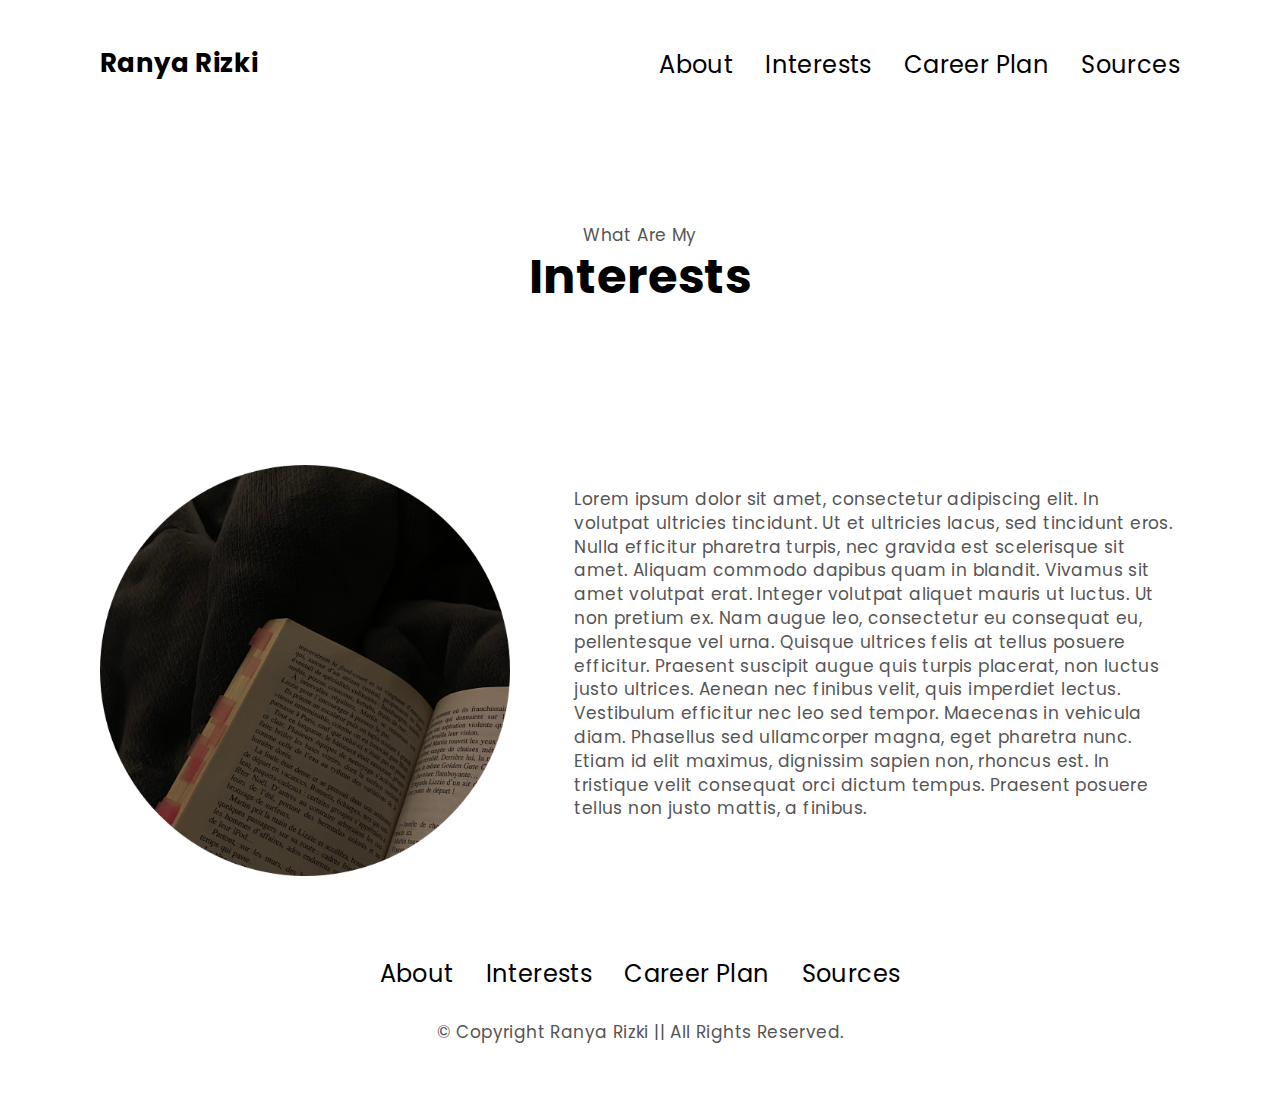
==== interests.html @ 59248951 "Add files via upload" ====
<!DOCTYPE html> 
<html lang="fr">
<head>
  <meta charset="UTF-8">
  <meta name="viewport" content="width=device-width, initial-scale=1.0">
  <title>Numeric identity</title>
  <!-- ....................Custom Css Link.................... -->
  <link rel="stylesheet" href="styles.css">
  <link rel="preconnect" href="https://fonts.googleapis.com">
  <link rel="preconnect" href="https://fonts.gstatic.com" crossorigin>
  <link href="https://fonts.googleapis.com/css2?family=Poppins:wght@100;200;300;400;600;700&display=swap" rel="stylesheet">
</head>
<body>
    <!-- ....................Start Nav Bar.................... -->
    <nav>
        <div class="container nav-container">
        <h3>Ranya Rizki</h3>
          <ul class="nav-links">
            <li><a href="index.html">About</a></li>
            <li><a href="interests.html">Interests</a></li>
            <li><a href="careerplan.html">Career Plan</a></li>
            <li><a href="sources.html">Sources</a></li>
          </ul>
        </div>
      </nav>
    <!-- ....................End Nav Bar.................... -->

  <!-- ....................Start Header Section.................... -->

  <header>
        <p>What Are My</p>
        <h1>Interests</h1>            
  </header>
  
  <section id="About">
    <div class="container about-container">
      <div class="about-left">
        <img src="./img/interests.png" alt="">
      </div>
      <div class="about-right">
            <div class="basic-edu">
                <p> 
                    Lorem ipsum dolor sit amet, consectetur adipiscing elit. In volutpat ultricies tincidunt. Ut et ultricies lacus, sed tincidunt eros. Nulla efficitur pharetra turpis, nec gravida est scelerisque sit amet. Aliquam commodo dapibus quam in blandit. Vivamus sit amet volutpat erat. Integer volutpat aliquet mauris ut luctus. Ut non pretium ex. Nam augue leo, consectetur eu consequat eu, pellentesque vel urna. Quisque ultrices felis at tellus posuere efficitur. Praesent suscipit augue quis turpis placerat, non luctus justo ultrices. Aenean nec finibus velit, quis imperdiet lectus.
                    Vestibulum efficitur nec leo sed tempor. Maecenas in vehicula diam. Phasellus sed ullamcorper magna, eget pharetra nunc. Etiam id elit maximus, dignissim sapien non, rhoncus est. In tristique velit consequat orci dictum tempus. Praesent posuere tellus non justo mattis, a finibus.          
                </p>
            </div>
      </div>
    </div>
 </section>
      




  <!-- ....................End Header Section.................... -->

  <!-- ....................Start Footer Section.................... -->   <footer>
    <ul class="nav-links">
        <li><a href="index.html">About</a></li>
        <li><a href="interests.html">Interests</a></li>
        <li><a href="careerplan.html">Career Plan</a></li>
        <li><a href="sources.html">Sources</a></li>
      </ul>
      <p>&copy; Copyright Ranya Rizki || All Rights Reserved.</p>
    </footer>
    <!-- ....................End Footer Section.................... -->  

</body>
</html>
---- styles.css ----
*{
    margin: 0;
    padding: 0;
    box-sizing: border-box;
    text-decoration: none;
    list-style: none;
    font-family: 'Poppins', sans-serif;
    border: none;
    outline: none;
    letter-spacing: .4px;
  }
  :root{
    --color-black: #000000;
    --color-white: #ffffff;
    --color-dark: #353535;
    --color-dark-variant: #555555;  
  }
  h1,h2,h3,h4,h5{
    line-height: 120%;
  }
  h1{
    font-size: 48px;
    color: var(--color-black);
  }
  h2{
    font-size: 28px;
    color: var(--color-dark-variant);
  }
  h3{
    font-size: 26px;
    color: var(--color-black);
  }
  h4{
    font-size: 19px;
    color: var(--color-black);
  }
  h5{
    font-size: 18px;
    font-weight: 400;
  }
  .heading{
    text-align: center;
    margin-bottom: 3rem;
  }

  p{
    font-size: 17px;
    line-height: 140%;
    color: var(--color-dark-variant);
  }
  .heading-p{
    padding-top: 9rem;
    text-align: center;
  }
  a{
    font-size: 24px;
    color: var(--color-black);
    text-decoration-color:var(--color-white) ;
    transition: var(--transition);
  }

  img{
    width: 100%;
    display: block;
  }

  .container{
    margin: 0 auto;
    max-width: 1080px;
    width: 90%;
  }
  
  /* .......................Start Nav Bar......................... */
  nav{
    height: 8rem;
    position: fixed;
    z-index: 1;
    top: 0;
    left: 0;
    width: 100%;
    display: grid;
    place-items: center; 
    background: var(--color-white);  
  }
  .nav-container{
    display: flex;
    justify-content: space-between;
    align-items: center;
    height: 100%;
  }
  .nav-links{
    display: flex;
    align-items: center;
    gap: 2rem;
  }

/* .......................End Nav Bar......................... */


/* .......................Start Header Section......................... */
  header{
    padding-top: 14rem;
    text-align: center;

  }
  .header-container{
    display: grid;
    grid-template-columns: 1fr 1fr;
    max-width: 820px;
    gap: 20px;
    justify-content: space-between;  
  }
  .header-right{
    text-align: center;
    margin: auto; 
  }
  .header-right p{
    color: var(--color-dark-variant);
  }
  /* .......................End Header Section......................... */
  
  
  /* .......................Start About Section......................... */
  .about-container{
    margin-top: 10rem;
    display: grid;
    grid-template-columns: 38% auto;
    gap: 4rem;
    align-items: center;  
  }
  .about-left{
    border-radius: 20px;
    overflow: hidden;  
  }
  .basic-edu{
    display: flex;
    gap: 32px;
    margin-bottom: 32px;
  }
  .edu-box{
    padding: 24px;
    text-align: center;
    border: 1px solid var(--color-dark-variant);
    border-radius: 30px;
    width: 100%;
  }
  .edu-box img{
    margin: auto;
  }
  /* .......................End About Section......................... */

.career-container{
    text-align: center;
    margin: 150px;
}


/* .......................Start Experience Section......................... */
section{
    position: relative;
  }
  .experience-container{
    display: grid;
    grid-template-columns:1fr 1fr;
    gap: 4rem;
  }
  .experience-box{
    border: 1px solid var(--color-dark-variant);
    border-radius: 30px;
    padding: 24px;
  }
  .experience-box h2{
    text-align: center;
    margin-bottom: 2rem;
  }
  .experience{
    display: grid;
    grid-template-columns: 1fr 1fr;
    gap: 30px;
  }
  .ex-div{
    margin: auto;
    display: flex;
    gap: 20px;
  }
  /* .......................End Experience Section......................... */
  
  
  /* .......................Start Contact Section......................... */
  .contact-container{
    max-width: 30rem;
    border: 1px solid var(--color-dark-variant);
    padding: 24px;  
    border-radius: 30px;
    display: flex;
    justify-content: space-between;
    align-items: center;
  }
  .email,.linkedin,.stillincontact{
    display: flex;
    align-items: center;
    gap: 10px;
  }
  /* .......................End Contact Section......................... */
  
  
  /* .......................Start Footer Section......................... */
  footer{
    margin-top: 50px;
    margin-bottom: 30px;
    padding: 30px;
    text-align: center;
  }
  footer .nav-links{
    justify-content: center;
    margin-bottom: 30px;
  }
  /* .......................End Footer Section......................... */
  
 
/* .......................Start Media Scrin ......................... */
/* Max-Width(1024px) */
@media (max-width:1024px) {
    /*Start About  */
    .about-container{
      gap: 30px;
    }
    .basic-edu{
      gap: 20px;
    }
    /*Start Experience  */
    .experience-container{
      gap: 30px;
    }
}
/* Max-Width(991px) */
@media (max-width:991px) {
    /*Start Nav  */
    .logo{
      display: none;
    }
    .nav-links{
      justify-content: center;    
      width: 100%;
    }
    /*Start Experience  */
    .experience-container{
      grid-template-columns: 1fr;
    }   
}
/* Max-Width(768px) */
@media (max-width:768px) {
  h1{
    font-size: 38px;    
  }
  h2{
    font-size: 26px;
  }
  a{
    font-size: 20px;
  }
  h3{
    font-size: 24px;
  }
    /*Start Header  */
    .header-container{
      width: 90%;
      grid-template-columns: 1fr;
    }
    .header-left{
      width: 70%;
      margin: 0 auto;
    }
    /*Start About  */
    .about-container{
      grid-template-columns: 1fr;
    }    
    .about-left{
      width: 70%;
      margin: 0 auto;
    }
    .basic-edu{
      gap: 10px;
    }
    /*Start Experinec  */ 
    .experience-box{
      padding: 10px;
    }
    .experience{
      gap: 20px;
    }
    .ex-div{
      gap: 10px;
    }  
}
/* Max-Width(600px) */
@media (max-width:600px) {
  a{
    font-size: 18px;    
  }
  /* .......Start Nav........*/
  .nav-links{
    gap: 0;
    justify-content: space-between;    
  }
  /* .......Start Contact........*/
  .contact-container {
    flex-direction: column;  
    gap: 1rem;  
  }
  /* .......Start footer........*/
  footer{
    padding: 0;
    padding-bottom: 20px;
    width: 90%;
    margin: auto;
    margin-top: 9rem;
  }
  footer .nav-links{
    width: 100%;  
    justify-content: space-between;  
  }
}
/* .......................End Media Scrin......................... */
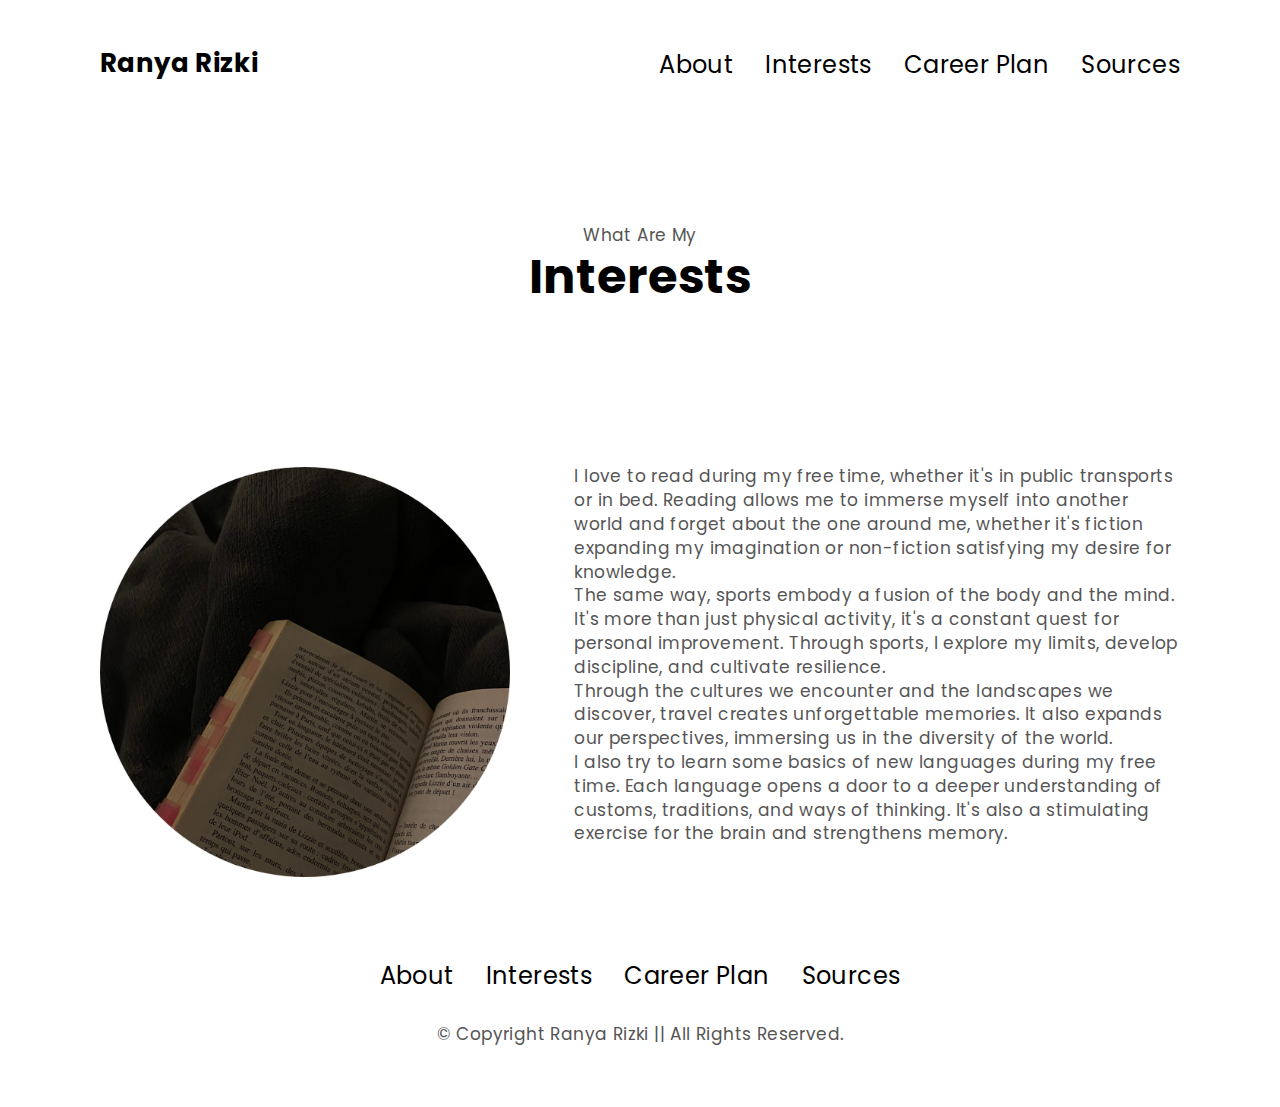
==== commit b5c7cd3a: "Update interests.html" ====
--- a/interests.html
+++ b/interests.html
@@ -40,8 +40,14 @@
       <div class="about-right">
             <div class="basic-edu">
                 <p> 
-                    Lorem ipsum dolor sit amet, consectetur adipiscing elit. In volutpat ultricies tincidunt. Ut et ultricies lacus, sed tincidunt eros. Nulla efficitur pharetra turpis, nec gravida est scelerisque sit amet. Aliquam commodo dapibus quam in blandit. Vivamus sit amet volutpat erat. Integer volutpat aliquet mauris ut luctus. Ut non pretium ex. Nam augue leo, consectetur eu consequat eu, pellentesque vel urna. Quisque ultrices felis at tellus posuere efficitur. Praesent suscipit augue quis turpis placerat, non luctus justo ultrices. Aenean nec finibus velit, quis imperdiet lectus.
-                    Vestibulum efficitur nec leo sed tempor. Maecenas in vehicula diam. Phasellus sed ullamcorper magna, eget pharetra nunc. Etiam id elit maximus, dignissim sapien non, rhoncus est. In tristique velit consequat orci dictum tempus. Praesent posuere tellus non justo mattis, a finibus.          
+                I love to read during my free time, whether it's in public transports or in bed. Reading allows me to immerse myself into another world and forget about the one around me, whether it's fiction expanding my imagination or non-fiction satisfying my desire for knowledge.<br/>
+
+                The same way, sports embody a fusion of the body and the mind. It's more than just physical activity, it's a constant quest for personal improvement. Through sports, I explore my limits, develop discipline, and cultivate resilience. <br/>
+                  
+
+                Through the cultures we encounter and the landscapes we discover, travel creates unforgettable memories. It also expands our perspectives, immersing us in the diversity of the world. <br/>
+
+                I also try to learn some basics of new languages during my free time. Each language opens a door to a deeper understanding of customs, traditions, and ways of thinking. It's also a stimulating exercise for the brain and strengthens memory.
                 </p>
             </div>
       </div>
@@ -66,4 +72,4 @@
     <!-- ....................End Footer Section.................... -->  
 
 </body>
-</html>+</html>
